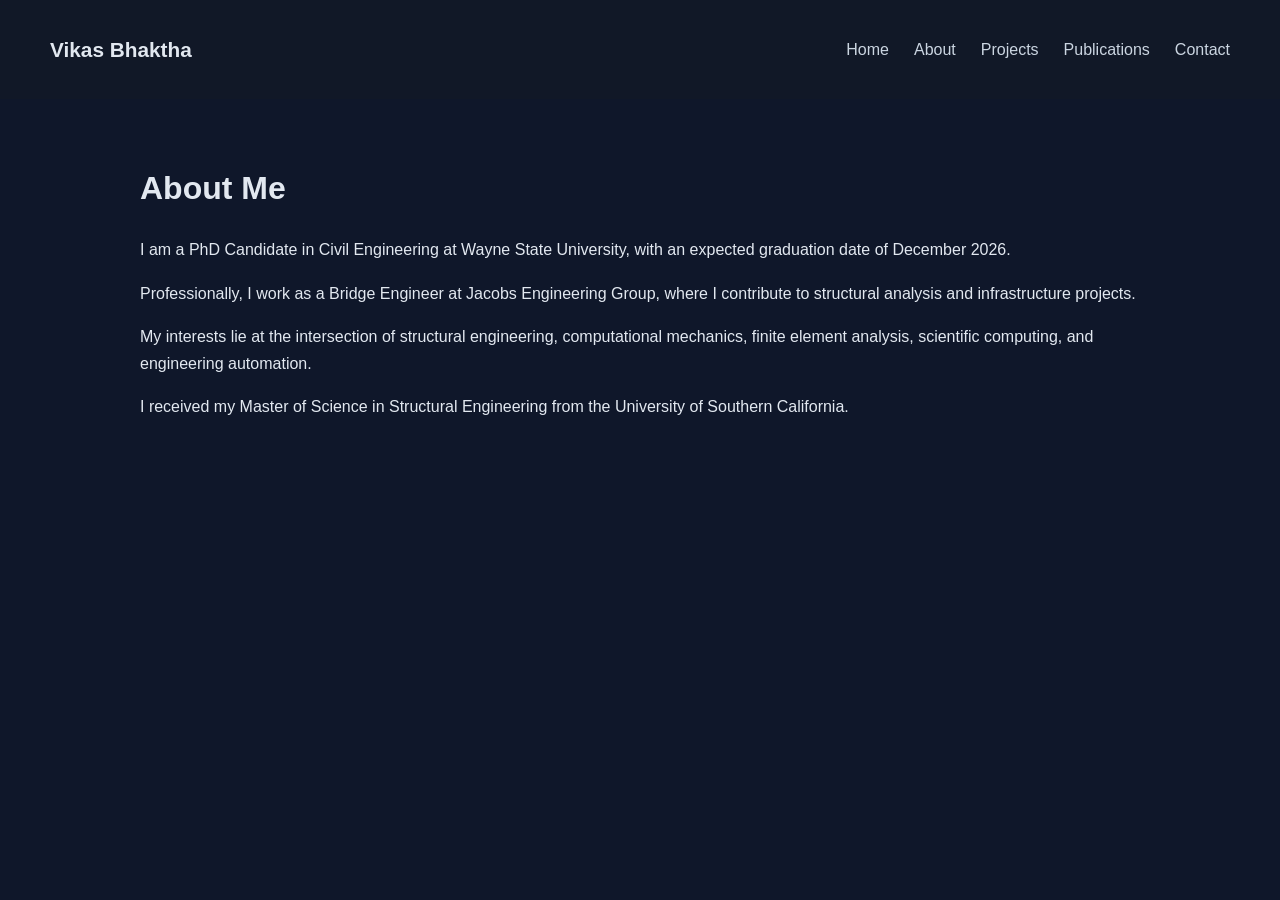
==== about.html @ 94412ee1 "Create about.html" ====
<!DOCTYPE html>
<html lang="en">

<head>
    <meta charset="UTF-8">
    <meta name="viewport" content="width=device-width, initial-scale=1.0">
    <title>About | Vikas Bhaktha</title>

    <link rel="stylesheet" href="css/style.css">
</head>

<body>

<nav>
    <div class="logo">Vikas Bhaktha</div>

    <ul>
        <li><a href="index.html">Home</a></li>
        <li><a href="about.html">About</a></li>
        <li><a href="projects.html">Projects</a></li>
        <li><a href="publications.html">Publications</a></li>
        <li><a href="contact.html">Contact</a></li>
    </ul>
</nav>

<div class="container">

<h1>About Me</h1>

<p>
I am a PhD Candidate in Civil Engineering at Wayne State University,
with an expected graduation date of December 2026.
</p>

<p>
Professionally, I work as a Bridge Engineer at Jacobs Engineering Group,
where I contribute to structural analysis and infrastructure projects.
</p>

<p>
My interests lie at the intersection of structural engineering,
computational mechanics, finite element analysis, scientific computing,
and engineering automation.
</p>

<p>
I received my Master of Science in Structural Engineering from the
University of Southern California.
</p>

</div>

</body>
</html>
---- css/style.css ----
body {
    margin: 0;
    font-family: Segoe UI, sans-serif;
    background: #0f172a;
    color: #e2e8f0;
    line-height: 1.7;
}

nav {
    display: flex;
    justify-content: space-between;
    align-items: center;
    padding: 20px 50px;
    background: #111827;
}

.logo {
    font-size: 1.3rem;
    font-weight: bold;
}

nav ul {
    display: flex;
    gap: 25px;
    list-style: none;
}

nav a {
    text-decoration: none;
    color: #cbd5e1;
}

nav a:hover {
    color: white;
}

.hero {
    text-align: center;
    padding: 120px 20px;
}

.hero h1 {
    font-size: 4rem;
    margin-bottom: 10px;
}

.hero h2 {
    color: #38bdf8;
}

.buttons {
    margin-top: 30px;
}

.btn,
.btn-outline {
    padding: 12px 24px;
    margin: 5px;
    border-radius: 6px;
    text-decoration: none;
}

.btn {
    background: #38bdf8;
    color: #000;
}

.btn-outline {
    border: 1px solid #38bdf8;
    color: #38bdf8;
}

.overview {
    display: flex;
    gap: 25px;
    justify-content: center;
    padding: 50px;
    flex-wrap: wrap;
}

.card,
.project-card {
    background: #1e293b;
    padding: 25px;
    border-radius: 10px;
    width: 300px;
}

.container {
    max-width: 1000px;
    margin: auto;
    padding: 40px;
}

a {
    color: #38bdf8;
}
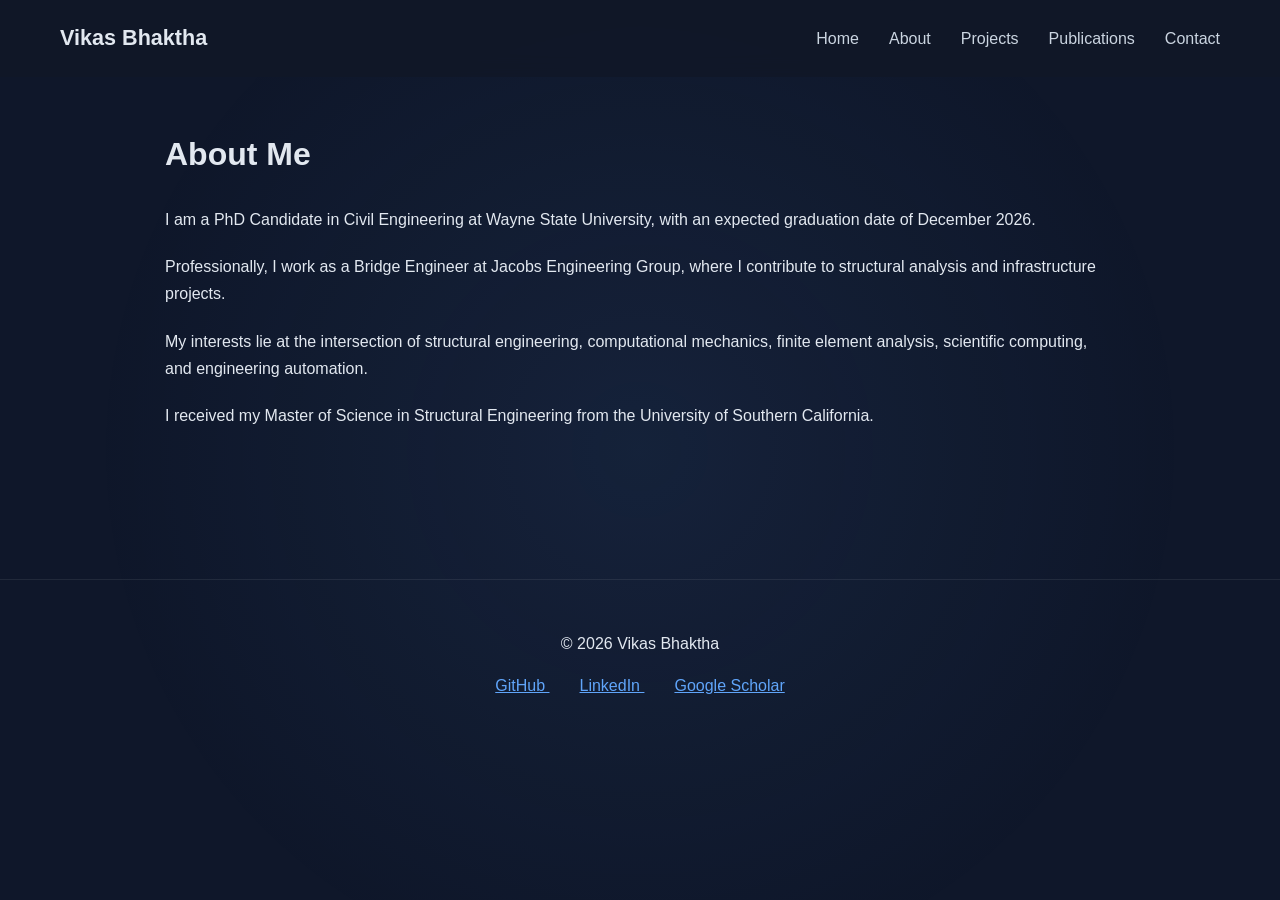
==== commit 22dfad4d: "Update about.html" ====
--- a/about.html
+++ b/about.html
@@ -50,5 +50,24 @@
 
 </div>
 
+<footer>
+    <p>© 2026 Vikas Bhaktha</p>
+
+    <div class="footer-links">
+        <a href="https://github.com/VikasBhaktha" target="_blank">
+            GitHub
+        </a>
+
+        <a href="https://www.linkedin.com/in/vikasbhaktha/" target="_blank">
+            LinkedIn
+        </a>
+
+        <a href="https://scholar.google.com/citations?user=dX-yyCgAAAAJ&hl=en"
+           target="_blank">
+            Google Scholar
+        </a>
+    </div>
+</footer>
+
 </body>
 </html>
--- a/css/style.css
+++ b/css/style.css
@@ -1,97 +1,359 @@
+/* =========================
+   GLOBAL STYLES
+========================= */
+
+* {
+    margin: 0;
+    padding: 0;
+    box-sizing: border-box;
+}
+
 body {
-    margin: 0;
-    font-family: Segoe UI, sans-serif;
+    font-family: "Segoe UI", sans-serif;
     background: #0f172a;
     color: #e2e8f0;
     line-height: 1.7;
-}
+    overflow-x: hidden;
+}
+
+/* Background Glow */
+
+body::before {
+    content: "";
+    position: fixed;
+    inset: 0;
+
+    background:
+        radial-gradient(
+            circle at center,
+            rgba(96,165,250,0.08),
+            transparent 70%
+        );
+
+    pointer-events: none;
+    z-index: -1;
+}
+
+/* =========================
+   NAVIGATION
+========================= */
 
 nav {
     display: flex;
     justify-content: space-between;
     align-items: center;
-    padding: 20px 50px;
-    background: #111827;
+
+    padding: 20px 60px;
+
+    background: rgba(17,24,39,0.85);
+
+    backdrop-filter: blur(10px);
+
+    position: sticky;
+    top: 0;
+    z-index: 1000;
 }
 
 .logo {
-    font-size: 1.3rem;
-    font-weight: bold;
+    font-size: 1.35rem;
+    font-weight: 700;
 }
 
 nav ul {
     display: flex;
-    gap: 25px;
+    gap: 30px;
     list-style: none;
 }
 
 nav a {
     text-decoration: none;
     color: #cbd5e1;
+    transition: color 0.25s ease;
 }
 
 nav a:hover {
-    color: white;
-}
+    color: #60a5fa;
+}
+
+/* =========================
+   HERO SECTION
+========================= */
 
 .hero {
     text-align: center;
-    padding: 120px 20px;
+    max-width: 1000px;
+
+    margin: auto;
+
+    padding:
+        80px
+        20px
+        120px;
+}
+
+.profile-photo {
+    width: 300px;
+    height: 300px;
+
+    object-fit: cover;
+
+    border-radius: 50%;
+
+    border: 4px solid #60a5fa;
+
+    margin-bottom: 30px;
+
+    box-shadow:
+        0 10px 30px rgba(0,0,0,0.35);
 }
 
 .hero h1 {
-    font-size: 4rem;
-    margin-bottom: 10px;
+    font-size: clamp(3rem, 6vw, 5rem);
+    font-weight: 700;
+
+    margin-bottom: 15px;
 }
 
 .hero h2 {
-    color: #38bdf8;
-}
+    color: #60a5fa;
+
+    font-size: 1.5rem;
+
+    font-weight: 600;
+
+    margin-bottom: 20px;
+}
+
+.intro {
+    max-width: 750px;
+
+    margin: 25px auto;
+
+    font-size: 1.15rem;
+
+    color: #cbd5e1;
+}
+
+.hero p {
+    margin-top: 15px;
+    color: #d1d5db;
+}
+
+/* =========================
+   BUTTONS
+========================= */
 
 .buttons {
-    margin-top: 30px;
+    margin-top: 35px;
 }
 
 .btn,
 .btn-outline {
-    padding: 12px 24px;
-    margin: 5px;
-    border-radius: 6px;
+    display: inline-block;
+
+    padding: 14px 28px;
+
+    margin: 6px;
+
+    border-radius: 8px;
+
+    font-weight: 600;
+
     text-decoration: none;
+
+    transition: all 0.25s ease;
 }
 
 .btn {
-    background: #38bdf8;
-    color: #000;
+    background: #60a5fa;
+    color: #0f172a;
+}
+
+.btn:hover {
+    transform: translateY(-3px);
 }
 
 .btn-outline {
-    border: 1px solid #38bdf8;
-    color: #38bdf8;
-}
+    border: 1px solid #60a5fa;
+    color: #60a5fa;
+}
+
+.btn-outline:hover {
+    background: #60a5fa;
+    color: #0f172a;
+}
+
+/* =========================
+   OVERVIEW CARDS
+========================= */
 
 .overview {
     display: flex;
+
+    justify-content: center;
+
     gap: 25px;
-    justify-content: center;
-    padding: 50px;
+
     flex-wrap: wrap;
+
+    padding: 20px 20px 80px;
 }
 
 .card,
 .project-card {
+
+    width: 320px;
+
     background: #1e293b;
-    padding: 25px;
-    border-radius: 10px;
-    width: 300px;
-}
+
+    border-radius: 16px;
+
+    padding: 30px;
+
+    transition:
+        transform 0.3s ease,
+        box-shadow 0.3s ease;
+}
+
+.card:hover,
+.project-card:hover {
+
+    transform: translateY(-6px);
+
+    box-shadow:
+        0 12px 30px rgba(0,0,0,0.25);
+}
+
+.card h3,
+.project-card h2 {
+    margin-bottom: 15px;
+    color: white;
+}
+
+.card p,
+.project-card p {
+    color: #cbd5e1;
+}
+
+/* =========================
+   PAGE CONTAINER
+========================= */
 
 .container {
     max-width: 1000px;
+
     margin: auto;
-    padding: 40px;
-}
+
+    padding: 50px 25px;
+}
+
+.container h1 {
+    margin-bottom: 25px;
+}
+
+.container p {
+    margin-bottom: 20px;
+}
+
+/* =========================
+   LINKS
+========================= */
 
 a {
-    color: #38bdf8;
-}
+    color: #60a5fa;
+}
+
+a:hover {
+    color: #93c5fd;
+}
+
+/* =========================
+   EDUCATION / EXPERIENCE
+========================= */
+
+.section {
+    max-width: 1000px;
+    margin: auto;
+    padding: 60px 25px;
+}
+
+.section h2 {
+    text-align: center;
+    margin-bottom: 40px;
+}
+
+.timeline {
+    display: flex;
+    flex-wrap: wrap;
+    justify-content: center;
+    gap: 25px;
+}
+
+.timeline-card {
+    background: #1e293b;
+    border-radius: 16px;
+    padding: 25px;
+    width: 350px;
+}
+
+.timeline-card h3 {
+    color: #60a5fa;
+    margin-bottom: 10px;
+}
+
+/* =========================
+   FOOTER
+========================= */
+
+footer {
+    text-align: center;
+
+    padding: 50px 20px;
+
+    margin-top: 80px;
+
+    border-top:
+        1px solid rgba(255,255,255,0.08);
+}
+
+.footer-links {
+    margin-top: 15px;
+}
+
+.footer-links a {
+    margin: 0 15px;
+}
+
+/* =========================
+   RESPONSIVE
+========================= */
+
+@media (max-width: 768px) {
+
+    nav {
+        flex-direction: column;
+        gap: 15px;
+        padding: 20px;
+    }
+
+    nav ul {
+        flex-wrap: wrap;
+        justify-content: center;
+        gap: 15px;
+    }
+
+    .hero {
+        padding-top: 50px;
+    }
+
+    .profile-photo {
+        width: 180px;
+        height: 180px;
+    }
+
+    .card,
+    .project-card,
+    .timeline-card {
+        width: 100%;
+    }
+}
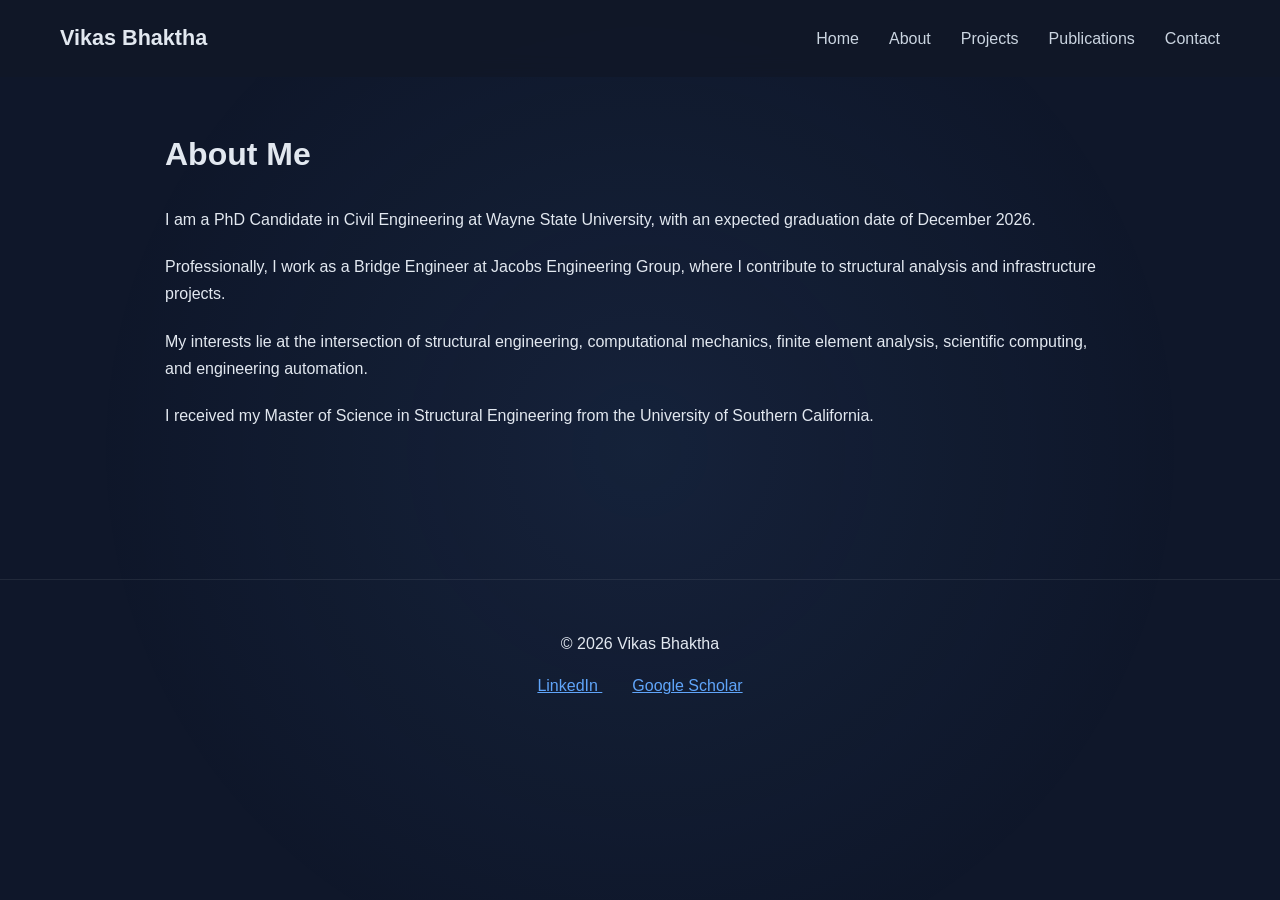
==== commit d6fb4a40: "Update about.html" ====
--- a/about.html
+++ b/about.html
@@ -54,10 +54,6 @@
     <p>© 2026 Vikas Bhaktha</p>
 
     <div class="footer-links">
-        <a href="https://github.com/VikasBhaktha" target="_blank">
-            GitHub
-        </a>
-
         <a href="https://www.linkedin.com/in/vikasbhaktha/" target="_blank">
             LinkedIn
         </a>
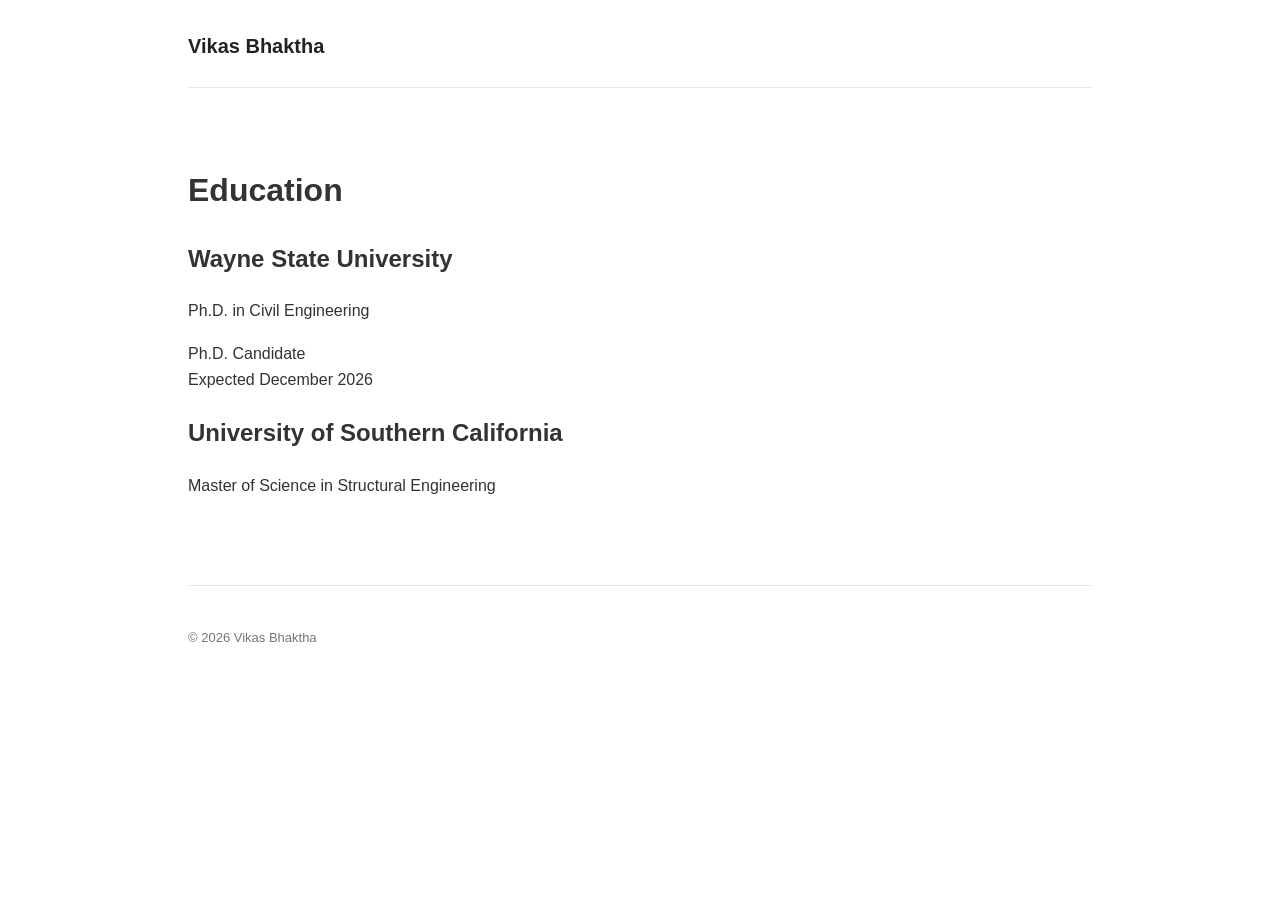
==== commit dc63743b: "Update about.html" ====
--- a/about.html
+++ b/about.html
@@ -4,6 +4,7 @@
 <head>
     <meta charset="UTF-8">
     <meta name="viewport" content="width=device-width, initial-scale=1.0">
+
     <title>About | Vikas Bhaktha</title>
 
     <link rel="stylesheet" href="css/style.css">
@@ -11,59 +12,59 @@
 
 <body>
 
-<nav>
-    <div class="logo">Vikas Bhaktha</div>
+<div class="site-container">
 
-    <ul>
-        <li><a href="index.html">Home</a></li>
-        <li><a href="about.html">About</a></li>
-        <li><a href="projects.html">Projects</a></li>
-        <li><a href="publications.html">Publications</a></li>
-        <li><a href="contact.html">Contact</a></li>
-    </ul>
-</nav>
+    <header class="site-header simple-header">
 
-<div class="container">
+        <a href="index.html" class="site-title">
+            Vikas Bhaktha
+        </a>
 
-<h1>About Me</h1>
+    </header>
 
-<p>
-I am a PhD Candidate in Civil Engineering at Wayne State University,
-with an expected graduation date of December 2026.
-</p>
 
-<p>
-Professionally, I work as a Bridge Engineer at Jacobs Engineering Group,
-where I contribute to structural analysis and infrastructure projects.
-</p>
+    <main class="main-content page-content">
 
-<p>
-My interests lie at the intersection of structural engineering,
-computational mechanics, finite element analysis, scientific computing,
-and engineering automation.
-</p>
+        <h1>Education</h1>
 
-<p>
-I received my Master of Science in Structural Engineering from the
-University of Southern California.
-</p>
+
+        <div class="education-entry">
+
+            <h2>Wayne State University</h2>
+
+            <p class="degree">
+                Ph.D. in Civil Engineering
+            </p>
+
+            <p class="education-details">
+                Ph.D. Candidate<br>
+                Expected December 2026
+            </p>
+
+        </div>
+
+
+        <div class="education-entry">
+
+            <h2>University of Southern California</h2>
+
+            <p class="degree">
+                Master of Science in Structural Engineering
+            </p>
+
+        </div>
+
+    </main>
+
+
+    <footer class="site-footer">
+
+        <p>© 2026 Vikas Bhaktha</p>
+
+    </footer>
 
 </div>
 
-<footer>
-    <p>© 2026 Vikas Bhaktha</p>
+</body>
 
-    <div class="footer-links">
-        <a href="https://www.linkedin.com/in/vikasbhaktha/" target="_blank">
-            LinkedIn
-        </a>
-
-        <a href="https://scholar.google.com/citations?user=dX-yyCgAAAAJ&hl=en"
-           target="_blank">
-            Google Scholar
-        </a>
-    </div>
-</footer>
-
-</body>
 </html>
--- a/css/style.css
+++ b/css/style.css
@@ -1,359 +1,300 @@
 /* =========================
-   GLOBAL STYLES
+   GLOBAL
 ========================= */
 
 * {
+    box-sizing: border-box;
+}
+
+html,
+body {
     margin: 0;
     padding: 0;
-    box-sizing: border-box;
 }
 
 body {
-    font-family: "Segoe UI", sans-serif;
-    background: #0f172a;
-    color: #e2e8f0;
-    line-height: 1.7;
-    overflow-x: hidden;
-}
-
-/* Background Glow */
-
-body::before {
-    content: "";
-    position: fixed;
-    inset: 0;
-
-    background:
-        radial-gradient(
-            circle at center,
-            rgba(96,165,250,0.08),
-            transparent 70%
-        );
-
-    pointer-events: none;
-    z-index: -1;
-}
-
-/* =========================
-   NAVIGATION
-========================= */
-
-nav {
+    background: #ffffff;
+    color: #333333;
+
+    font-family:
+        -apple-system,
+        BlinkMacSystemFont,
+        "Segoe UI",
+        Roboto,
+        Helvetica,
+        Arial,
+        sans-serif;
+
+    font-size: 16px;
+    line-height: 1.65;
+}
+
+
+/* =========================
+   MAIN SITE WIDTH
+========================= */
+
+.site-container {
+    max-width: 960px;
+    margin: 0 auto;
+    padding: 0 28px;
+}
+
+
+/* =========================
+   HEADER
+========================= */
+
+.site-header {
     display: flex;
     justify-content: space-between;
     align-items: center;
 
-    padding: 20px 60px;
-
-    background: rgba(17,24,39,0.85);
-
-    backdrop-filter: blur(10px);
-
-    position: sticky;
-    top: 0;
-    z-index: 1000;
-}
-
-.logo {
-    font-size: 1.35rem;
-    font-weight: 700;
-}
-
-nav ul {
+    padding: 30px 0 24px;
+
+    border-bottom: 1px solid #e8e8e8;
+}
+
+.site-title {
+    color: #222222;
+    text-decoration: none;
+
+    font-size: 20px;
+    font-weight: 600;
+}
+
+.site-title:hover {
+    color: #2a7ae2;
+}
+
+
+/* =========================
+   NAVIGATION
+========================= */
+
+.site-nav {
     display: flex;
-    gap: 30px;
-    list-style: none;
-}
-
-nav a {
+    gap: 26px;
+}
+
+.site-nav a {
+    color: #555555;
     text-decoration: none;
-    color: #cbd5e1;
-    transition: color 0.25s ease;
-}
-
-nav a:hover {
-    color: #60a5fa;
-}
-
-/* =========================
-   HERO SECTION
-========================= */
-
-.hero {
+
+    font-size: 15px;
+}
+
+.site-nav a:hover {
+    color: #2a7ae2;
+}
+
+
+/* =========================
+   MAIN CONTENT
+========================= */
+
+.main-content {
+    padding: 55px 0 70px;
+}
+
+
+/* =========================
+   PROFILE SECTION
+========================= */
+
+.profile-section {
+    display: grid;
+
+    grid-template-columns: 220px 1fr;
+
+    gap: 48px;
+
+    align-items: start;
+}
+
+
+/* =========================
+   PROFILE IMAGE
+========================= */
+
+.profile-image-column {
     text-align: center;
-    max-width: 1000px;
-
-    margin: auto;
-
-    padding:
-        80px
-        20px
-        120px;
-}
-
-.profile-photo {
-    width: 300px;
-    height: 300px;
-
-    object-fit: cover;
-
-    border-radius: 50%;
-
-    border: 4px solid #60a5fa;
-
-    margin-bottom: 30px;
-
-    box-shadow:
-        0 10px 30px rgba(0,0,0,0.35);
-}
-
-.hero h1 {
-    font-size: clamp(3rem, 6vw, 5rem);
-    font-weight: 700;
-
-    margin-bottom: 15px;
-}
-
-.hero h2 {
-    color: #60a5fa;
-
-    font-size: 1.5rem;
-
-    font-weight: 600;
-
+}
+
+.profile-image {
+    display: block;
+
+    width: 210px;
+    height: auto;
+
+    margin: 0 auto;
+
+    border-radius: 4px;
+}
+
+
+/* =========================
+   PROFILE LINKS
+========================= */
+
+.profile-links {
+    display: flex;
+    justify-content: center;
+    flex-wrap: wrap;
+
+    gap: 12px;
+
+    margin-top: 16px;
+}
+
+.profile-links a {
+    color: #2a7ae2;
+    text-decoration: none;
+
+    font-size: 13px;
+}
+
+.profile-links a:hover {
+    text-decoration: underline;
+}
+
+
+/* =========================
+   PROFILE TEXT
+========================= */
+
+.profile-text h1 {
+    margin-top: 0;
     margin-bottom: 20px;
-}
-
-.intro {
-    max-width: 750px;
-
-    margin: 25px auto;
-
-    font-size: 1.15rem;
-
-    color: #cbd5e1;
-}
-
-.hero p {
-    margin-top: 15px;
-    color: #d1d5db;
-}
-
-/* =========================
-   BUTTONS
-========================= */
-
-.buttons {
-    margin-top: 35px;
-}
-
-.btn,
-.btn-outline {
-    display: inline-block;
-
-    padding: 14px 28px;
-
-    margin: 6px;
-
-    border-radius: 8px;
-
-    font-weight: 600;
-
-    text-decoration: none;
-
-    transition: all 0.25s ease;
-}
-
-.btn {
-    background: #60a5fa;
-    color: #0f172a;
-}
-
-.btn:hover {
-    transform: translateY(-3px);
-}
-
-.btn-outline {
-    border: 1px solid #60a5fa;
-    color: #60a5fa;
-}
-
-.btn-outline:hover {
-    background: #60a5fa;
-    color: #0f172a;
-}
-
-/* =========================
-   OVERVIEW CARDS
-========================= */
-
-.overview {
-    display: flex;
-
-    justify-content: center;
-
-    gap: 25px;
-
-    flex-wrap: wrap;
-
-    padding: 20px 20px 80px;
-}
-
-.card,
-.project-card {
-
-    width: 320px;
-
-    background: #1e293b;
-
-    border-radius: 16px;
-
-    padding: 30px;
-
-    transition:
-        transform 0.3s ease,
-        box-shadow 0.3s ease;
-}
-
-.card:hover,
-.project-card:hover {
-
-    transform: translateY(-6px);
-
-    box-shadow:
-        0 12px 30px rgba(0,0,0,0.25);
-}
-
-.card h3,
-.project-card h2 {
-    margin-bottom: 15px;
-    color: white;
-}
-
-.card p,
-.project-card p {
-    color: #cbd5e1;
-}
-
-/* =========================
-   PAGE CONTAINER
-========================= */
-
-.container {
-    max-width: 1000px;
-
-    margin: auto;
-
-    padding: 50px 25px;
-}
-
-.container h1 {
-    margin-bottom: 25px;
-}
-
-.container p {
-    margin-bottom: 20px;
-}
-
-/* =========================
-   LINKS
+
+    color: #222222;
+
+    font-size: 30px;
+    font-weight: 500;
+
+    line-height: 1.25;
+}
+
+.profile-text h2 {
+    margin-top: 36px;
+    margin-bottom: 14px;
+
+    color: #222222;
+
+    font-size: 22px;
+    font-weight: 500;
+}
+
+.profile-text p {
+    margin-top: 0;
+    margin-bottom: 17px;
+}
+
+
+/* =========================
+   RESEARCH LIST
+========================= */
+
+.research-list {
+    padding-left: 22px;
+    margin-top: 10px;
+}
+
+.research-list li {
+    margin-bottom: 7px;
+}
+
+
+/* =========================
+   GLOBAL LINKS
 ========================= */
 
 a {
-    color: #60a5fa;
+    color: #2a7ae2;
 }
 
 a:hover {
-    color: #93c5fd;
-}
-
-/* =========================
-   EDUCATION / EXPERIENCE
-========================= */
-
-.section {
-    max-width: 1000px;
-    margin: auto;
-    padding: 60px 25px;
-}
-
-.section h2 {
-    text-align: center;
-    margin-bottom: 40px;
-}
-
-.timeline {
-    display: flex;
-    flex-wrap: wrap;
-    justify-content: center;
-    gap: 25px;
-}
-
-.timeline-card {
-    background: #1e293b;
-    border-radius: 16px;
-    padding: 25px;
-    width: 350px;
-}
-
-.timeline-card h3 {
-    color: #60a5fa;
-    margin-bottom: 10px;
-}
+    color: #1756a9;
+}
+
 
 /* =========================
    FOOTER
 ========================= */
 
-footer {
-    text-align: center;
-
-    padding: 50px 20px;
-
-    margin-top: 80px;
-
-    border-top:
-        1px solid rgba(255,255,255,0.08);
-}
-
-.footer-links {
-    margin-top: 15px;
-}
-
-.footer-links a {
-    margin: 0 15px;
-}
-
-/* =========================
-   RESPONSIVE
-========================= */
-
-@media (max-width: 768px) {
-
-    nav {
+.site-footer {
+    border-top: 1px solid #e8e8e8;
+
+    padding: 28px 0 40px;
+
+    color: #777777;
+
+    font-size: 13px;
+}
+
+
+/* =========================
+   TABLET / MOBILE
+========================= */
+
+@media (max-width: 700px) {
+
+    .site-container {
+        padding: 0 20px;
+    }
+
+    .site-header {
         flex-direction: column;
-        gap: 15px;
-        padding: 20px;
-    }
-
-    nav ul {
-        flex-wrap: wrap;
-        justify-content: center;
-        gap: 15px;
-    }
-
-    .hero {
-        padding-top: 50px;
-    }
-
-    .profile-photo {
-        width: 180px;
-        height: 180px;
-    }
-
-    .card,
-    .project-card,
-    .timeline-card {
-        width: 100%;
-    }
-}
+        align-items: flex-start;
+
+        gap: 14px;
+    }
+
+    .site-nav {
+        gap: 18px;
+    }
+
+    .profile-section {
+        grid-template-columns: 1fr;
+
+        gap: 30px;
+    }
+
+    .profile-image-column {
+        text-align: left;
+    }
+
+    .profile-image {
+        width: 190px;
+        margin: 0;
+    }
+
+    .profile-links {
+        justify-content: flex-start;
+    }
+
+    .profile-text h1 {
+        font-size: 28px;
+    }
+}
+
+
+/* =========================
+   SMALL PHONES
+========================= */
+
+@media (max-width: 420px) {
+
+    .site-container {
+        padding: 0 16px;
+    }
+
+    .site-nav {
+        gap: 14px;
+    }
+
+    .profile-image {
+        width: 170px;
+    }
+
+}
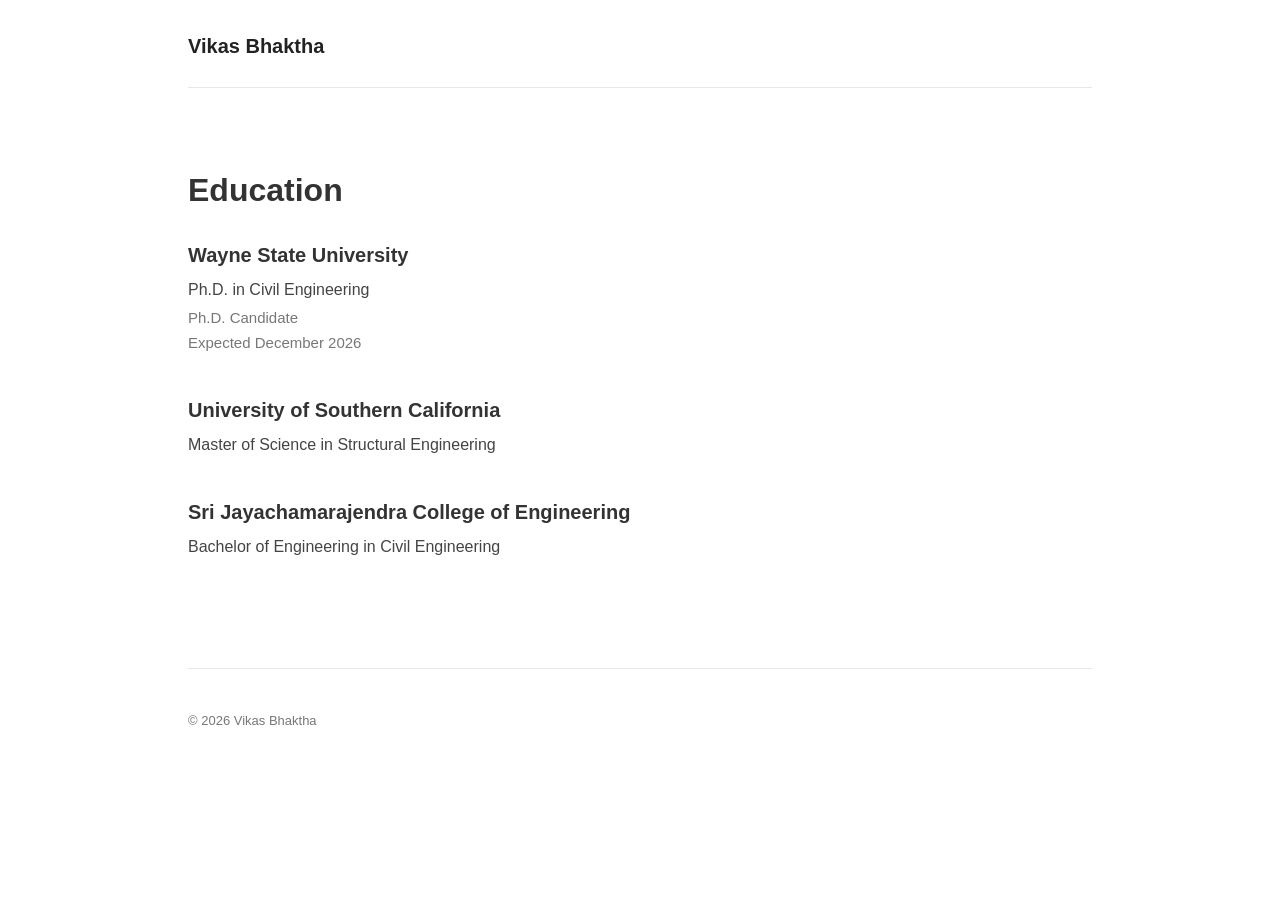
==== commit 2b5ad34d: "Update about.html" ====
--- a/about.html
+++ b/about.html
@@ -54,6 +54,16 @@
 
         </div>
 
+        <div class="education-entry">
+
+            <h2>Sri Jayachamarajendra College of Engineering</h2>
+
+            <p class="degree">
+                Bachelor of Engineering in Civil Engineering
+            </p>
+
+        </div>
+        
     </main>
 
 
--- a/css/style.css
+++ b/css/style.css
@@ -234,6 +234,80 @@
 
 
 /* =========================
+   SMALL PHONES
+========================= */
+
+@media (max-width: 420px) {
+
+    .site-container {
+        padding: 0 16px;
+    }
+
+    .site-nav {
+        gap: 14px;
+    }
+
+    .profile-image {
+        width: 170px;
+    }
+
+}
+/* =========================
+   EDUCATION PAGE
+========================= */
+
+.education-entry {
+    margin-bottom: 38px;
+}
+
+.education-entry h2 {
+    margin-top: 0;
+    margin-bottom: 5px;
+
+    font-size: 20px;
+    font-weight: 600;
+
+    color: #333333;
+}
+
+.education-entry p {
+    margin-top: 0;
+    margin-bottom: 3px;
+}
+
+.degree {
+    font-size: 16px;
+    color: #444444;
+}
+
+.education-details {
+    font-size: 15px;
+    color: #777777;
+}
+
+/* =========================
+   PUBLICATIONS
+========================= */
+
+.publication {
+    margin-bottom: 25px;
+}
+
+.publication p {
+    margin-bottom: 5px;
+}
+
+.scholar-link {
+    margin-top: 45px !important;
+    padding-top: 22px;
+
+    border-top: 1px solid #e8e8e8;
+
+    color: #666666;
+}
+
+
+/* =========================
    TABLET / MOBILE
 ========================= */
 
@@ -277,24 +351,3 @@
         font-size: 28px;
     }
 }
-
-
-/* =========================
-   SMALL PHONES
-========================= */
-
-@media (max-width: 420px) {
-
-    .site-container {
-        padding: 0 16px;
-    }
-
-    .site-nav {
-        gap: 14px;
-    }
-
-    .profile-image {
-        width: 170px;
-    }
-
-}
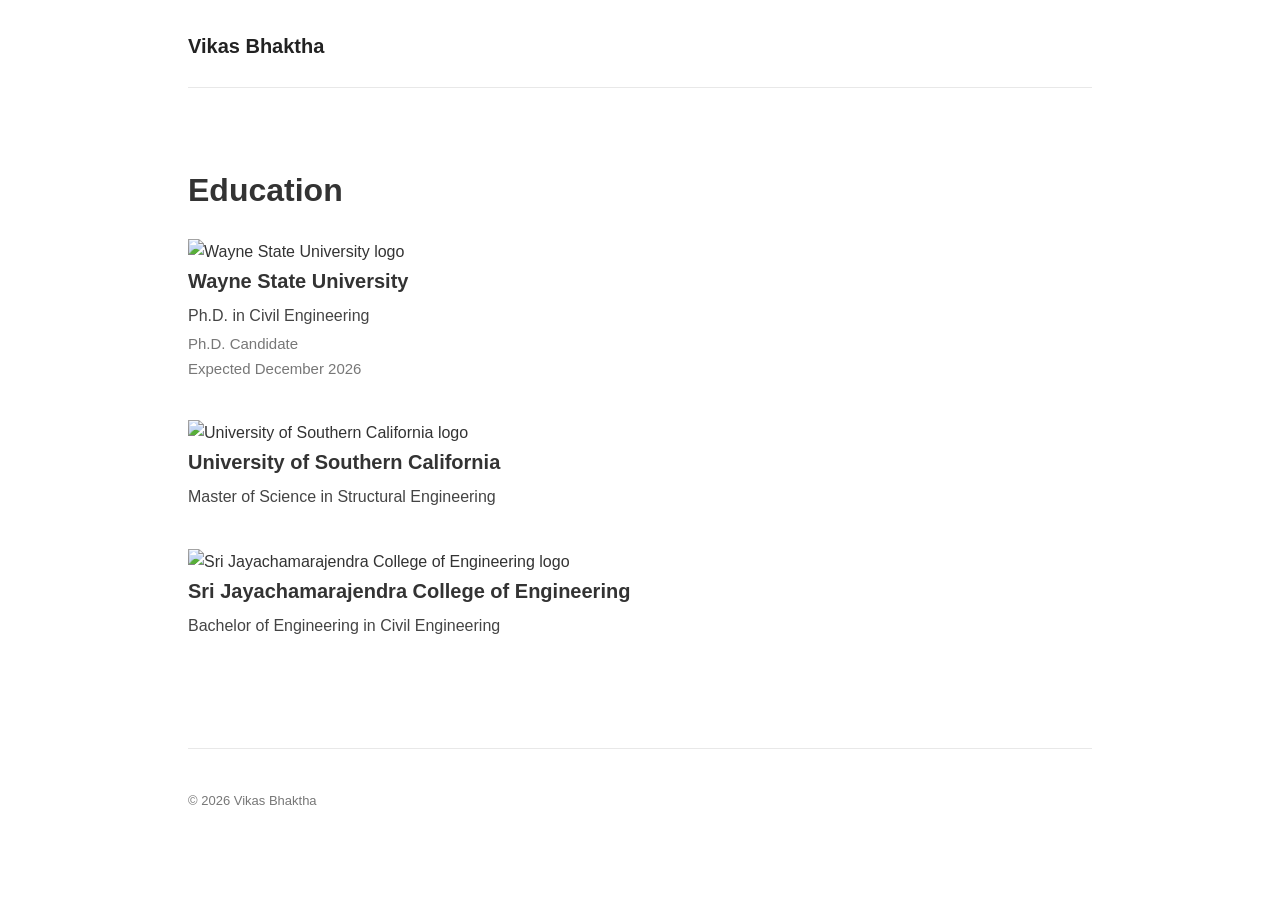
==== commit be646e49: "Update about.html" ====
--- a/about.html
+++ b/about.html
@@ -23,13 +23,20 @@
     </header>
 
 
-    <main class="main-content page-content">
+  <main class="main-content page-content">
 
-        <h1>Education</h1>
+    <h1>Education</h1>
 
+    <div class="education-entry">
 
-        <div class="education-entry">
+        <div class="education-logo">
+            <img
+                src="images/wayne-state-logo.png"
+                alt="Wayne State University logo"
+            >
+        </div>
 
+        <div class="education-info">
             <h2>Wayne State University</h2>
 
             <p class="degree">
@@ -40,32 +47,51 @@
                 Ph.D. Candidate<br>
                 Expected December 2026
             </p>
-
         </div>
 
+    </div>
 
-        <div class="education-entry">
 
+    <div class="education-entry">
+
+        <div class="education-logo">
+            <img
+                src="images/usc-logo.png"
+                alt="University of Southern California logo"
+            >
+        </div>
+
+        <div class="education-info">
             <h2>University of Southern California</h2>
 
             <p class="degree">
                 Master of Science in Structural Engineering
             </p>
-
         </div>
 
-        <div class="education-entry">
+    </div>
 
+
+    <div class="education-entry">
+
+        <div class="education-logo">
+            <img
+                src="images/sjce-logo.png"
+                alt="Sri Jayachamarajendra College of Engineering logo"
+            >
+        </div>
+
+        <div class="education-info">
             <h2>Sri Jayachamarajendra College of Engineering</h2>
 
             <p class="degree">
                 Bachelor of Engineering in Civil Engineering
             </p>
+        </div>
 
-        </div>
-        
-    </main>
+    </div>
 
+</main>
 
     <footer class="site-footer">
 
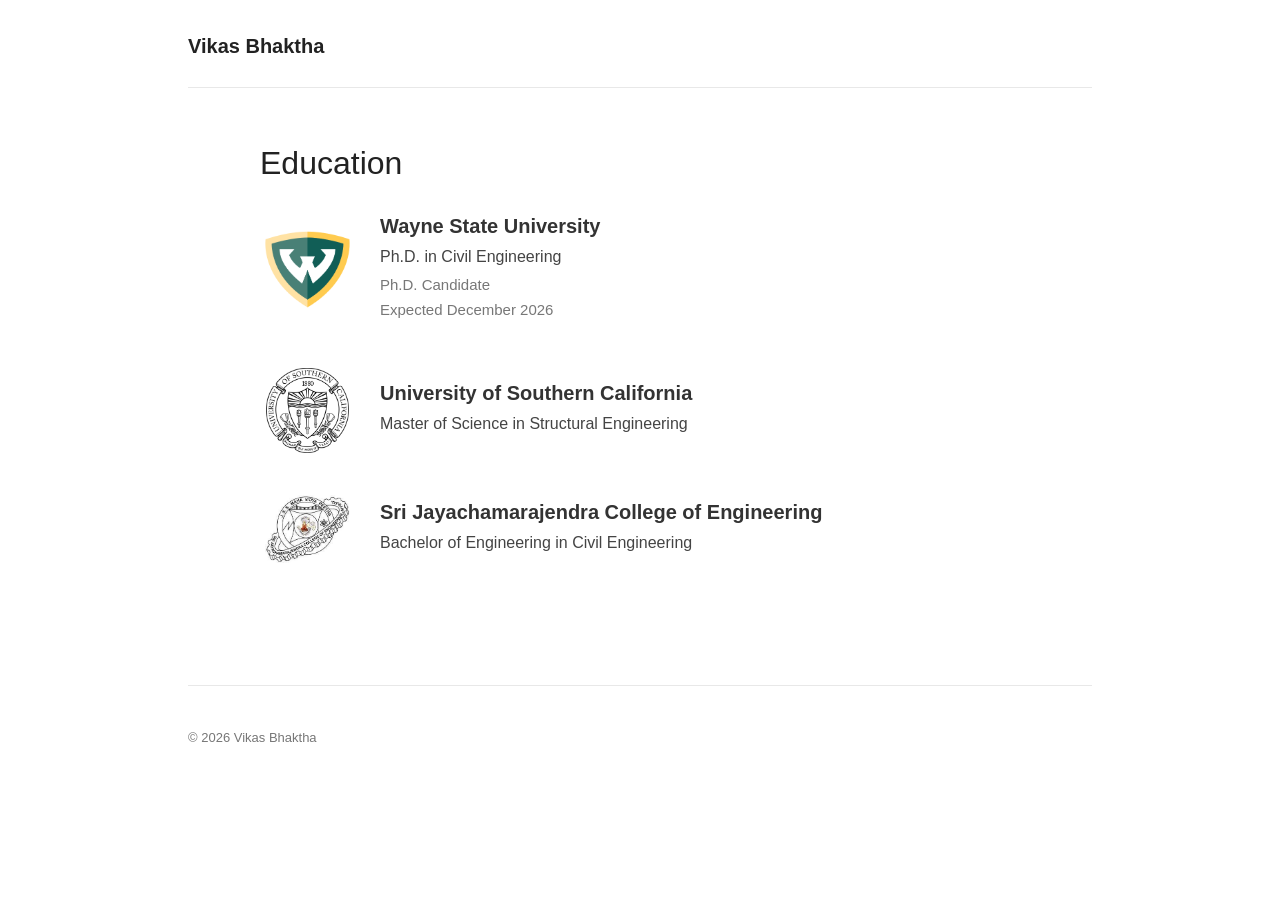
==== commit c48adefd: "Update about.html" ====
--- a/about.html
+++ b/about.html
@@ -31,7 +31,7 @@
 
         <div class="education-logo">
             <img
-                src="images/wayne-state-logo.png"
+                src="images/Wayne-State-logo.png"
                 alt="Wayne State University logo"
             >
         </div>
@@ -56,7 +56,7 @@
 
         <div class="education-logo">
             <img
-                src="images/usc-logo.png"
+                src="images/USC-logo.png"
                 alt="University of Southern California logo"
             >
         </div>
@@ -76,7 +76,7 @@
 
         <div class="education-logo">
             <img
-                src="images/sjce-logo.png"
+                src="images/SJCE-logo.png"
                 alt="Sri Jayachamarajendra College of Engineering logo"
             >
         </div>
--- a/css/style.css
+++ b/css/style.css
@@ -1,6 +1,6 @@
-/* =========================
-   GLOBAL
-========================= */
+/* =========================================
+   RESET / GLOBAL
+========================================= */
 
 * {
     box-sizing: border-box;
@@ -27,12 +27,14 @@
 
     font-size: 16px;
     line-height: 1.65;
-}
-
-
-/* =========================
-   MAIN SITE WIDTH
-========================= */
+
+    -webkit-font-smoothing: antialiased;
+}
+
+
+/* =========================================
+   SITE CONTAINER
+========================================= */
 
 .site-container {
     max-width: 960px;
@@ -41,9 +43,9 @@
 }
 
 
-/* =========================
+/* =========================================
    HEADER
-========================= */
+========================================= */
 
 .site-header {
     display: flex;
@@ -55,6 +57,15 @@
     border-bottom: 1px solid #e8e8e8;
 }
 
+.simple-header {
+    justify-content: flex-start;
+}
+
+
+/* =========================================
+   SITE TITLE / HOME LINK
+========================================= */
+
 .site-title {
     color: #222222;
     text-decoration: none;
@@ -68,9 +79,9 @@
 }
 
 
-/* =========================
+/* =========================================
    NAVIGATION
-========================= */
+========================================= */
 
 .site-nav {
     display: flex;
@@ -89,18 +100,18 @@
 }
 
 
-/* =========================
+/* =========================================
    MAIN CONTENT
-========================= */
+========================================= */
 
 .main-content {
     padding: 55px 0 70px;
 }
 
 
-/* =========================
-   PROFILE SECTION
-========================= */
+/* =========================================
+   HOME PROFILE SECTION
+========================================= */
 
 .profile-section {
     display: grid;
@@ -113,9 +124,9 @@
 }
 
 
-/* =========================
+/* =========================================
    PROFILE IMAGE
-========================= */
+========================================= */
 
 .profile-image-column {
     text-align: center;
@@ -133,9 +144,9 @@
 }
 
 
-/* =========================
+/* =========================================
    PROFILE LINKS
-========================= */
+========================================= */
 
 .profile-links {
     display: flex;
@@ -159,9 +170,9 @@
 }
 
 
-/* =========================
-   PROFILE TEXT
-========================= */
+/* =========================================
+   HOME PAGE TEXT
+========================================= */
 
 .profile-text h1 {
     margin-top: 0;
@@ -191,9 +202,9 @@
 }
 
 
-/* =========================
-   RESEARCH LIST
-========================= */
+/* =========================================
+   RESEARCH INTERESTS
+========================================= */
 
 .research-list {
     padding-left: 22px;
@@ -205,9 +216,9 @@
 }
 
 
-/* =========================
-   GLOBAL LINKS
-========================= */
+/* =========================================
+   STANDARD LINKS
+========================================= */
 
 a {
     color: #2a7ae2;
@@ -218,51 +229,106 @@
 }
 
 
-/* =========================
-   FOOTER
-========================= */
-
-.site-footer {
-    border-top: 1px solid #e8e8e8;
-
-    padding: 28px 0 40px;
-
-    color: #777777;
-
-    font-size: 13px;
-}
-
-
-/* =========================
-   SMALL PHONES
-========================= */
-
-@media (max-width: 420px) {
-
-    .site-container {
-        padding: 0 16px;
-    }
-
-    .site-nav {
-        gap: 14px;
-    }
-
-    .profile-image {
-        width: 170px;
-    }
-
-}
-/* =========================
+/* =========================================
+   INTERNAL PAGE CONTENT
+========================================= */
+
+.page-content {
+    max-width: 760px;
+    margin: 0 auto;
+
+    padding-top: 55px;
+    padding-bottom: 80px;
+}
+
+.page-content h1 {
+    margin-top: 0;
+    margin-bottom: 30px;
+
+    color: #222222;
+
+    font-size: 32px;
+    font-weight: 500;
+
+    line-height: 1.25;
+}
+
+.page-content h2 {
+    margin-top: 40px;
+    margin-bottom: 16px;
+
+    color: #222222;
+
+    font-size: 22px;
+    font-weight: 500;
+
+    line-height: 1.3;
+}
+
+.page-content h3 {
+    margin-top: 0;
+    margin-bottom: 4px;
+
+    color: #333333;
+
+    font-size: 17px;
+    font-weight: 600;
+}
+
+.page-content p {
+    margin-top: 0;
+    margin-bottom: 18px;
+}
+
+.page-content ul {
+    padding-left: 24px;
+}
+
+.page-content li {
+    margin-bottom: 7px;
+}
+
+
+/* =========================================
    EDUCATION PAGE
-========================= */
+========================================= */
 
 .education-entry {
-    margin-bottom: 38px;
-}
-
-.education-entry h2 {
-    margin-top: 0;
-    margin-bottom: 5px;
+    display: flex;
+    align-items: center;
+
+    gap: 25px;
+
+    margin-bottom: 42px;
+}
+
+.education-logo {
+    width: 95px;
+    min-width: 95px;
+
+    display: flex;
+    align-items: center;
+    justify-content: center;
+}
+
+.education-logo img {
+    display: block;
+
+    max-width: 85px;
+    max-height: 85px;
+
+    width: auto;
+    height: auto;
+
+    object-fit: contain;
+}
+
+.education-info {
+    flex: 1;
+}
+
+.education-info h2 {
+    margin: 0 0 5px;
 
     font-size: 20px;
     font-weight: 600;
@@ -270,9 +336,8 @@
     color: #333333;
 }
 
-.education-entry p {
-    margin-top: 0;
-    margin-bottom: 3px;
+.education-info p {
+    margin: 0 0 3px;
 }
 
 .degree {
@@ -285,16 +350,31 @@
     color: #777777;
 }
 
-/* =========================
-   PUBLICATIONS
-========================= */
+
+/* =========================================
+   PUBLICATIONS PAGE
+========================================= */
 
 .publication {
-    margin-bottom: 25px;
+    margin-bottom: 28px;
 }
 
 .publication p {
     margin-bottom: 5px;
+}
+
+.publication-title {
+    font-weight: 600;
+    color: #333333;
+}
+
+.publication-authors {
+    color: #555555;
+}
+
+.publication-venue {
+    color: #777777;
+    font-style: italic;
 }
 
 .scholar-link {
@@ -307,9 +387,24 @@
 }
 
 
-/* =========================
-   TABLET / MOBILE
-========================= */
+/* =========================================
+   FOOTER
+========================================= */
+
+.site-footer {
+    border-top: 1px solid #e8e8e8;
+
+    padding: 28px 0 40px;
+
+    color: #777777;
+
+    font-size: 13px;
+}
+
+
+/* =========================================
+   TABLET
+========================================= */
 
 @media (max-width: 700px) {
 
@@ -324,8 +419,16 @@
         gap: 14px;
     }
 
+    .simple-header {
+        flex-direction: row;
+    }
+
     .site-nav {
         gap: 18px;
+    }
+
+    .main-content {
+        padding-top: 40px;
     }
 
     .profile-section {
@@ -350,4 +453,70 @@
     .profile-text h1 {
         font-size: 28px;
     }
-}
+
+    .page-content {
+        padding-top: 40px;
+    }
+
+    .page-content h1 {
+        font-size: 29px;
+    }
+
+    .education-entry {
+        align-items: flex-start;
+
+        gap: 18px;
+    }
+
+    .education-logo {
+        width: 70px;
+        min-width: 70px;
+    }
+
+    .education-logo img {
+        max-width: 65px;
+        max-height: 65px;
+    }
+}
+
+
+/* =========================================
+   SMALL PHONES
+========================================= */
+
+@media (max-width: 420px) {
+
+    .site-container {
+        padding: 0 16px;
+    }
+
+    .site-nav {
+        gap: 14px;
+    }
+
+    .profile-image {
+        width: 170px;
+    }
+
+    .profile-text h1 {
+        font-size: 26px;
+    }
+
+    .page-content h1 {
+        font-size: 27px;
+    }
+
+    .education-entry {
+        gap: 14px;
+    }
+
+    .education-logo {
+        width: 58px;
+        min-width: 58px;
+    }
+
+    .education-logo img {
+        max-width: 54px;
+        max-height: 54px;
+    }
+}
